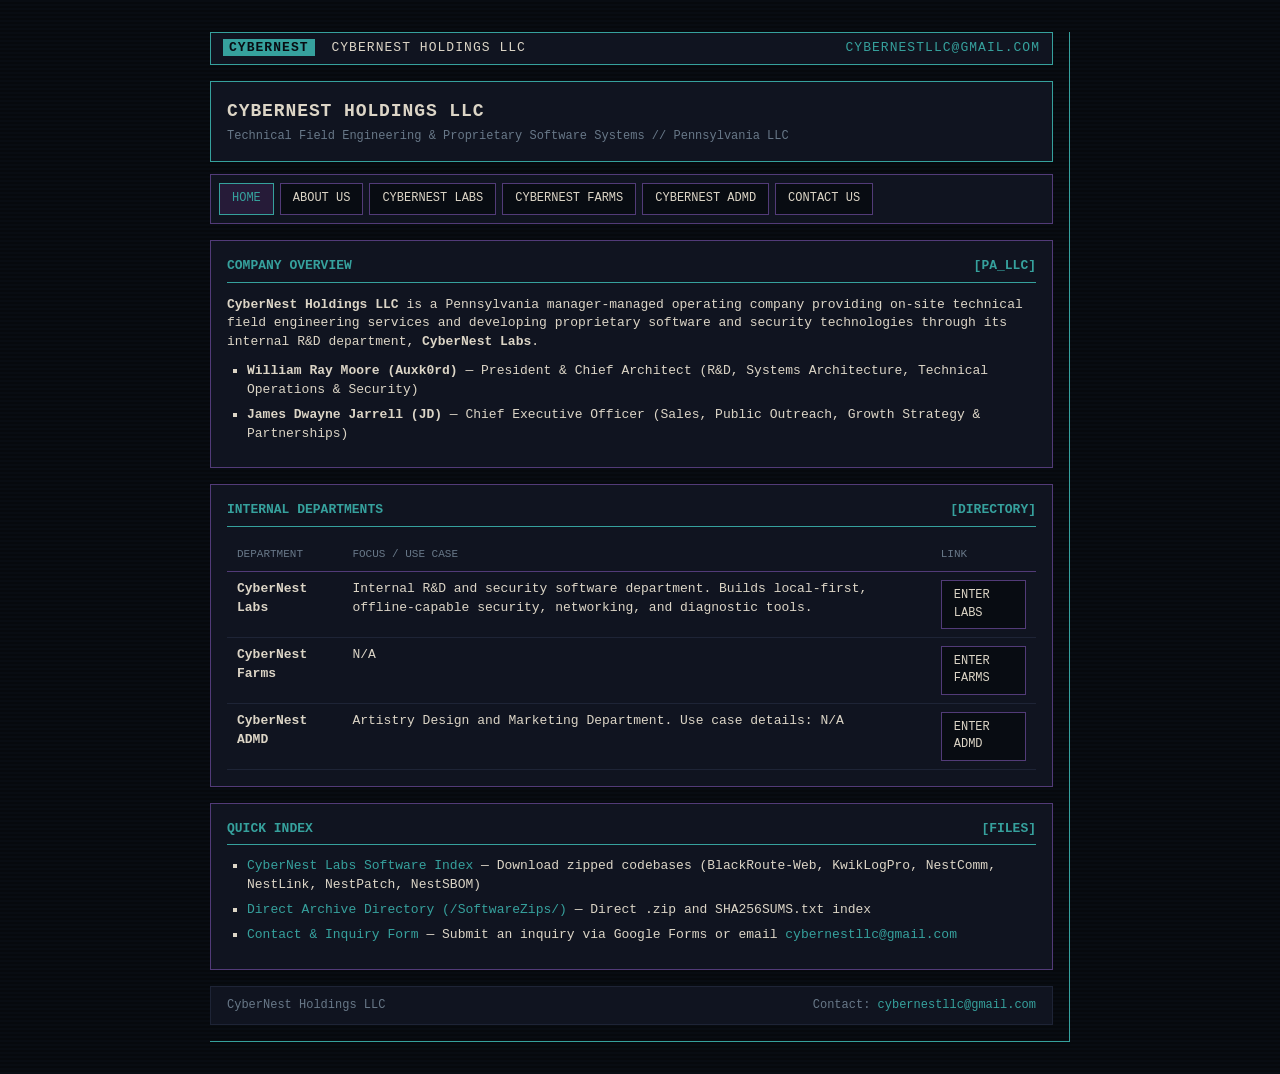
==== index.html @ 881db706 "Initial commit: CyberNest Holdings LLC Static Webcore Portal TODO / Pending Data Checklist: - [ ] Cy" ====
<!DOCTYPE html>
<html lang="en">
<head>
  <meta charset="UTF-8">
  <meta name="viewport" content="width=device-width, initial-scale=1.0">
  <title>CyberNest Holdings LLC</title>
  <link rel="stylesheet" href="Context/ProjDocs/ROOT_CONTEXT/synth-ledger.css">
  <link rel="stylesheet" href="synth-ledger-ext.css">
</head>
<body>
  <div class="frame-shell">
    <!-- TOP STATUS BAR -->
    <div class="status-bar">
      <div><span class="badge-cv">CYBERNEST</span> CyberNest Holdings LLC</div>
      <div><a href="mailto:cybernestllc@gmail.com">cybernestllc@gmail.com</a></div>
    </div>

    <!-- HEADER -->
    <header class="site-header">
      <div class="site-title">CyberNest Holdings LLC</div>
      <div class="site-tagline">Technical Field Engineering &amp; Proprietary Software Systems // Pennsylvania LLC</div>
    </header>

    <!-- SIMPLE NAVIGATION -->
    <nav class="nav-bank">
      <a class="btn-bank active" href="index.html">Home</a>
      <a class="btn-bank" href="AboutUs/index.html">About Us</a>
      <a class="btn-bank" href="Depts/Labs_Landing/index.html">CyberNest Labs</a>
      <a class="btn-bank" href="Depts/Farms_Landing/index.html">CyberNest Farms</a>
      <a class="btn-bank" href="Depts/ADMD_Landing/index.html">CyberNest ADMD</a>
      <a class="btn-bank" href="ContactUs/index.html">Contact Us</a>
    </nav>

    <!-- OVERVIEW -->
    <section class="panel">
      <div class="panel-header">
        <span>Company Overview</span>
        <span>[PA_LLC]</span>
      </div>
      <p>
        <strong>CyberNest Holdings LLC</strong> is a Pennsylvania manager-managed operating company providing on-site technical field engineering services and developing proprietary software and security technologies through its internal R&amp;D department, <strong>CyberNest Labs</strong>.
      </p>
      <ul class="simple-list">
        <li><strong>William Ray Moore (Auxk0rd)</strong> &mdash; President &amp; Chief Architect (R&amp;D, Systems Architecture, Technical Operations &amp; Security)</li>
        <li><strong>James Dwayne Jarrell (JD)</strong> &mdash; Chief Executive Officer (Sales, Public Outreach, Growth Strategy &amp; Partnerships)</li>
      </ul>
    </section>

    <!-- DEPARTMENTS -->
    <section class="panel">
      <div class="panel-header">
        <span>Internal Departments</span>
        <span>[DIRECTORY]</span>
      </div>
      <div class="table-wrap">
        <table>
          <thead>
            <tr>
              <th>Department</th>
              <th>Focus / Use Case</th>
              <th>Link</th>
            </tr>
          </thead>
          <tbody>
            <tr>
              <td><strong>CyberNest Labs</strong></td>
              <td>Internal R&amp;D and security software department. Builds local-first, offline-capable security, networking, and diagnostic tools.</td>
              <td><a class="btn-bank" href="Depts/Labs_Landing/index.html">Enter Labs</a></td>
            </tr>
            <!-- TODO: Populate CyberNest Farms and CyberNest ADMD use case summaries once departmental documentation is finalized. -->
            <tr>
              <td><strong>CyberNest Farms</strong></td>
              <td>N/A</td>
              <td><a class="btn-bank" href="Depts/Farms_Landing/index.html">Enter Farms</a></td>
            </tr>
            <tr>
              <td><strong>CyberNest ADMD</strong></td>
              <td>Artistry Design and Marketing Department. Use case details: N/A</td>
              <td><a class="btn-bank" href="Depts/ADMD_Landing/index.html">Enter ADMD</a></td>
            </tr>
          </tbody>
        </table>
      </div>
    </section>

    <!-- QUICK LINKS: SOFTWARE & PUBLIC DOCS -->
    <section class="panel">
      <div class="panel-header">
        <span>Quick Index</span>
        <span>[FILES]</span>
      </div>
      <ul class="simple-list">
        <li><a href="Depts/Labs_Landing/index.html">CyberNest Labs Software Index</a> &mdash; Download zipped codebases (<code>BlackRoute-Web</code>, <code>KwikLogPro</code>, <code>NestComm</code>, <code>NestLink</code>, <code>NestPatch</code>, <code>NestSBOM</code>)</li>
        <li><a href="Context/ProjDocs/SoftwareZips/index.html">Direct Archive Directory (/SoftwareZips/)</a> &mdash; Direct <code>.zip</code> and <code>SHA256SUMS.txt</code> index</li>
        <li><a href="ContactUs/index.html">Contact &amp; Inquiry Form</a> &mdash; Submit an inquiry via Google Forms or email <a href="mailto:cybernestllc@gmail.com">cybernestllc@gmail.com</a></li>
      </ul>
    </section>

    <!-- FOOTER -->
    <footer class="site-footer">
      <div>CyberNest Holdings LLC</div>
      <div>Contact: <a href="mailto:cybernestllc@gmail.com">cybernestllc@gmail.com</a></div>
    </footer>
  </div>
</body>
</html>
---- Context/ProjDocs/ROOT_CONTEXT/synth-ledger.css ----
/* STYLE.MD // SYS.01 "NOCTURNAL SYNTH-LEDGER"
 * Aesthetic Triad: Webcore x Vocaloid x Fintech
 * Visual Reference: 90s Anime OVA Cel-Shading / Call of the Night Nocturnal Palette
 * Target Architecture: RPGS (Rust, Python, Go, Shell) + HTMX HTML-Over-The-Wire
 */

:root {
  --bg-void: #080C12;
  --bg-panel: #101420;
  --bg-purple: #261B38;
  --border-muted: #1E2436;
  --accent-purple: #523B78;
  --accent-cyan: #36A19D;
  --text-primary: #DCD5C6;
  --text-muted: #687888;
  --status-neg: #B85D78;
  --status-warn: #C9A654;
  --font-mono: 'JetBrains Mono', 'IBM Plex Mono', 'Fira Code', monospace;
}

/* 1. Global Orthogonal Enforcement */
*, *::before, *::after {
  box-sizing: border-box;
  border-radius: 0px !important;
  box-shadow: none !important;
}

body {
  background-color: var(--bg-void);
  color: var(--text-primary);
  font-family: var(--font-mono);
  font-size: 13px;
  line-height: 1.45;
  font-variant-numeric: tabular-nums;
  padding: 24px;
  /* 90s OVA CRT Scanline Overlay */
  background-image: linear-gradient(
    rgba(18, 16, 16, 0) 50%,
    rgba(0, 0, 0, 0.28) 50%
  );
  background-size: 100% 4px;
}

/* 2. Exposed OVA Wireframe Outer Shell */
.frame-shell {
  max-width: 1200px;
  margin: 0 auto;
  border-right: 1px solid var(--accent-cyan);
  border-bottom: 1px solid var(--accent-cyan);
  padding-right: 16px;
  padding-bottom: 16px;
}

/* 3. Top Telemetry Ticker */
.status-bar {
  display: flex;
  justify-content: space-between;
  align-items: center;
  border: 1px solid var(--accent-cyan);
  background: var(--bg-panel);
  padding: 6px 12px;
  margin-bottom: 16px;
  text-transform: uppercase;
  letter-spacing: 0.08em;
}

.badge-cv {
  background: var(--accent-cyan);
  color: var(--bg-void);
  font-weight: 700;
  padding: 1px 6px;
  margin-right: 8px;
}

/* 4. Rectangular Grid & Panels */
.grid-workspace {
  display: grid;
  grid-template-columns: 300px 1fr;
  gap: 16px;
  align-items: start;
}

.panel {
  background: var(--bg-panel);
  border: 1px solid var(--accent-purple);
  padding: 12px;
}

.panel-header {
  border-bottom: 1px solid var(--accent-cyan);
  padding-bottom: 6px;
  margin-bottom: 12px;
  display: flex;
  justify-content: space-between;
  color: var(--accent-cyan);
  font-weight: 700;
  text-transform: uppercase;
}

/* 5. Vocaloid Bank Navigation / HTMX Triggers */
.nav-bank {
  display: flex;
  flex-wrap: wrap;
  gap: 6px;
  margin-bottom: 12px;
}

button, .btn-bank {
  background: var(--bg-void);
  color: var(--text-primary);
  border: 1px solid var(--accent-purple);
  padding: 6px 12px;
  font-family: var(--font-mono);
  font-size: 12px;
  cursor: pointer;
  text-transform: uppercase;
}

button:hover, .btn-bank:hover, .btn-bank.active {
  background: var(--bg-purple);
  border-color: var(--accent-cyan);
  color: var(--accent-cyan);
}

/* 6. Synth Step-Meters */
.param-block {
  margin-bottom: 10px;
}

.param-meta {
  display: flex;
  justify-content: space-between;
  font-size: 11px;
  color: var(--text-muted);
}

.step-meter {
  color: var(--accent-cyan);
  letter-spacing: 2px;
  font-size: 12px;
  overflow: hidden;
  white-space: nowrap;
}

/* 7. Fintech Ledger Tables */
table {
  width: 100%;
  border-collapse: collapse;
}

th, td {
  text-align: left;
  padding: 8px 10px;
  border-bottom: 1px solid var(--border-muted);
}

th {
  color: var(--text-muted);
  font-weight: 400;
  border-bottom: 1px solid var(--accent-purple);
  font-size: 11px;
  text-transform: uppercase;
}

tr:hover {
  background: var(--bg-purple);
}

.num-right { text-align: right; font-variant-numeric: tabular-nums; }
.val-pos   { color: var(--accent-cyan); }
.val-neg   { color: var(--status-neg); }
.val-warn  { color: var(--status-warn); }
.val-muted { color: var(--text-muted); }

/* 8. HTMX Request States */
.htmx-indicator {
  opacity: 0;
  color: var(--status-warn);
  transition: opacity 75ms linear;
}
.htmx-request .htmx-indicator,
.htmx-request.htmx-indicator {
  opacity: 1;
}
---- synth-ledger-ext.css ----
/* SYS.01 // NOCTURNAL SYNTH-LEDGER - SIMPLE WEBCORE LAYOUT EXTENSION
 * Inherits color palette and orthogonal rules from Context/ProjDocs/ROOT_CONTEXT/synth-ledger.css
 */

body {
  min-height: 100vh;
  margin: 0;
  padding: 32px 16px;
}

.frame-shell {
  max-width: 860px;
  margin: 0 auto;
}

a {
  color: var(--accent-cyan);
  text-decoration: none;
}

a:hover {
  color: var(--text-primary);
  text-decoration: underline;
}

a.btn-bank {
  display: inline-block;
  text-decoration: none;
}

/* Simple Early-Web Header & Nav */
.site-header {
  background: var(--bg-panel);
  border: 1px solid var(--accent-cyan);
  padding: 16px;
  margin-bottom: 12px;
}

.site-title {
  font-size: 18px;
  font-weight: 700;
  color: var(--text-primary);
  letter-spacing: 0.05em;
  text-transform: uppercase;
}

.site-tagline {
  font-size: 12px;
  color: var(--text-muted);
  margin-top: 4px;
}

.nav-bank {
  background: var(--bg-panel);
  border: 1px solid var(--accent-purple);
  padding: 8px;
  margin-bottom: 16px;
  display: flex;
  flex-wrap: wrap;
  gap: 6px;
}

/* Content Panels */
.panel {
  margin-bottom: 16px;
  padding: 16px;
}

.panel p {
  margin-bottom: 10px;
}

.panel p:last-child {
  margin-bottom: 0;
}

.simple-list {
  list-style: square;
  padding-left: 20px;
  margin: 8px 0;
}

.simple-list li {
  margin-bottom: 6px;
}

/* Early-Internet Directory Table */
.table-wrap {
  width: 100%;
  overflow-x: auto;
}

td, th {
  vertical-align: top;
}

/* Simple Form Controls */
.form-row {
  margin-bottom: 12px;
}

.form-row label {
  display: block;
  font-size: 12px;
  color: var(--text-muted);
  margin-bottom: 4px;
  text-transform: uppercase;
}

input[type="text"],
input[type="email"],
select,
textarea {
  width: 100%;
  background: var(--bg-void);
  color: var(--text-primary);
  border: 1px solid var(--accent-purple);
  padding: 8px;
  font-family: var(--font-mono);
  font-size: 13px;
  outline: none;
}

input[type="text"]:focus,
input[type="email"]:focus,
select:focus,
textarea:focus {
  border-color: var(--accent-cyan);
}

textarea {
  min-height: 100px;
  resize: vertical;
}

.site-footer {
  border: 1px solid var(--border-muted);
  background: var(--bg-panel);
  padding: 10px 16px;
  font-size: 12px;
  color: var(--text-muted);
  display: flex;
  justify-content: space-between;
  flex-wrap: wrap;
  gap: 8px;
}
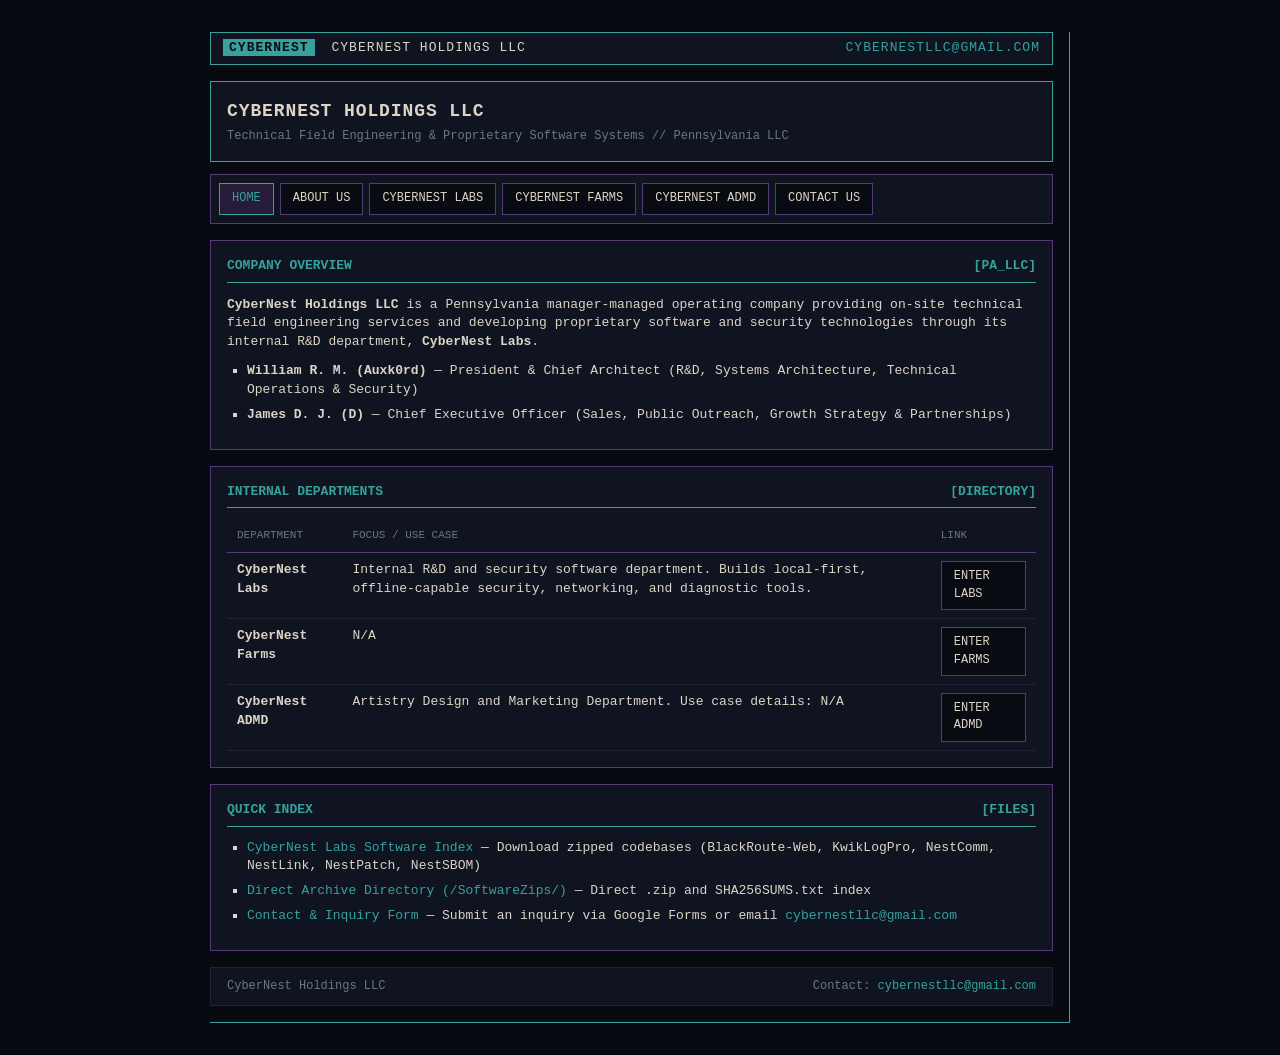
==== commit 3636560f: "Update leadership names to William R. M. (Auxk0rd) and James D. J. (D)" ====
--- a/index.html
+++ b/index.html
@@ -41,8 +41,8 @@
         <strong>CyberNest Holdings LLC</strong> is a Pennsylvania manager-managed operating company providing on-site technical field engineering services and developing proprietary software and security technologies through its internal R&amp;D department, <strong>CyberNest Labs</strong>.
       </p>
       <ul class="simple-list">
-        <li><strong>William Ray Moore (Auxk0rd)</strong> &mdash; President &amp; Chief Architect (R&amp;D, Systems Architecture, Technical Operations &amp; Security)</li>
-        <li><strong>James Dwayne Jarrell (JD)</strong> &mdash; Chief Executive Officer (Sales, Public Outreach, Growth Strategy &amp; Partnerships)</li>
+        <li><strong>William R. M. (Auxk0rd)</strong> &mdash; President &amp; Chief Architect (R&amp;D, Systems Architecture, Technical Operations &amp; Security)</li>
+        <li><strong>James D. J. (D)</strong> &mdash; Chief Executive Officer (Sales, Public Outreach, Growth Strategy &amp; Partnerships)</li>
       </ul>
     </section>
 
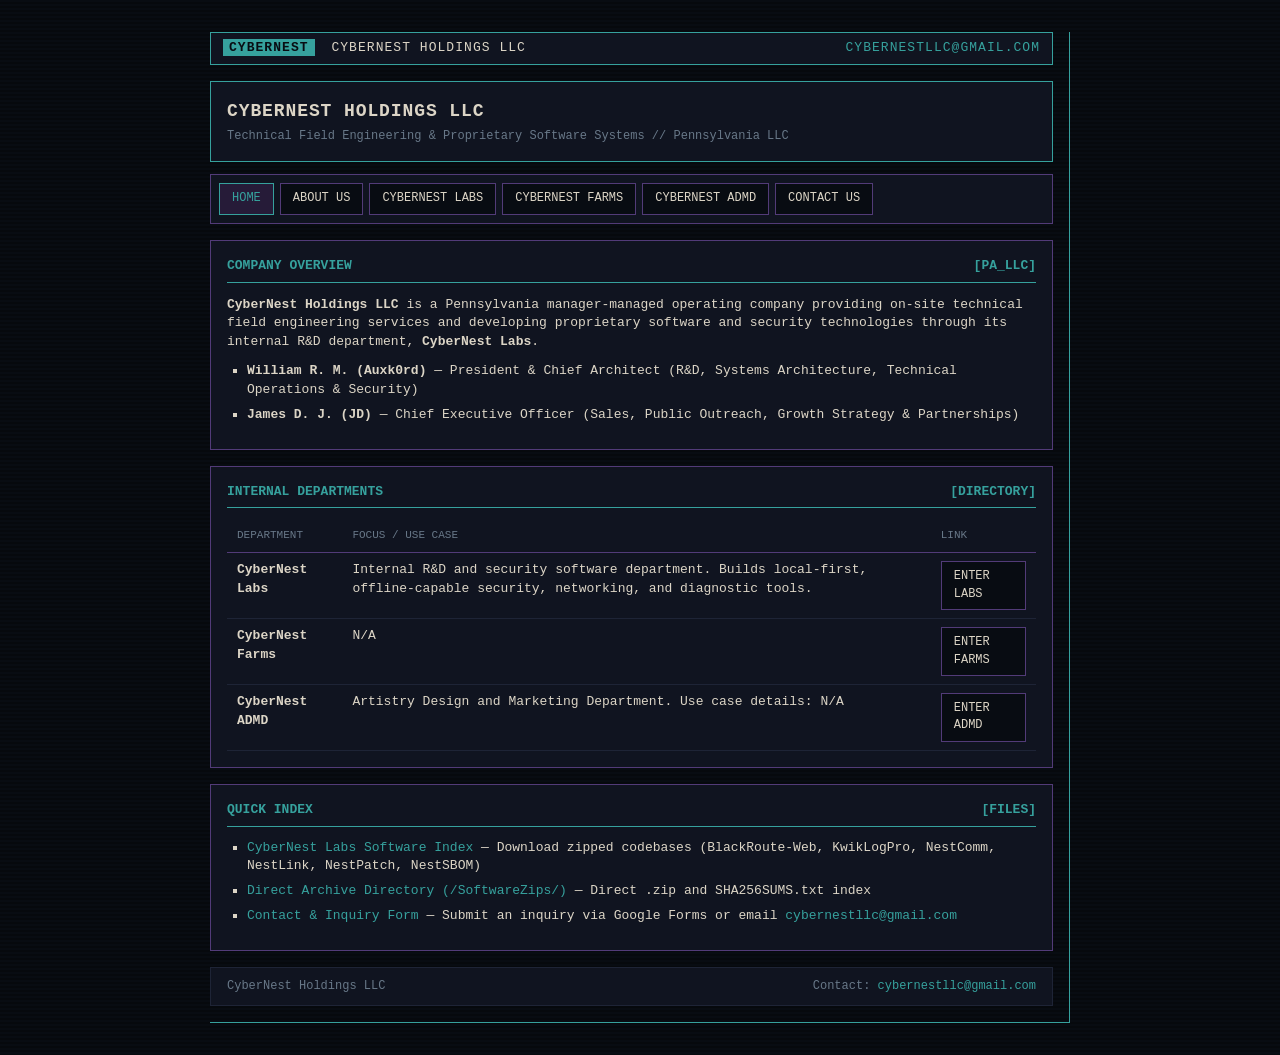
==== commit f416f257: "Update CEO attribution to James D. J. (JD)" ====
--- a/index.html
+++ b/index.html
@@ -42,7 +42,7 @@
       </p>
       <ul class="simple-list">
         <li><strong>William R. M. (Auxk0rd)</strong> &mdash; President &amp; Chief Architect (R&amp;D, Systems Architecture, Technical Operations &amp; Security)</li>
-        <li><strong>James D. J. (D)</strong> &mdash; Chief Executive Officer (Sales, Public Outreach, Growth Strategy &amp; Partnerships)</li>
+        <li><strong>James D. J. (JD)</strong> &mdash; Chief Executive Officer (Sales, Public Outreach, Growth Strategy &amp; Partnerships)</li>
       </ul>
     </section>
 
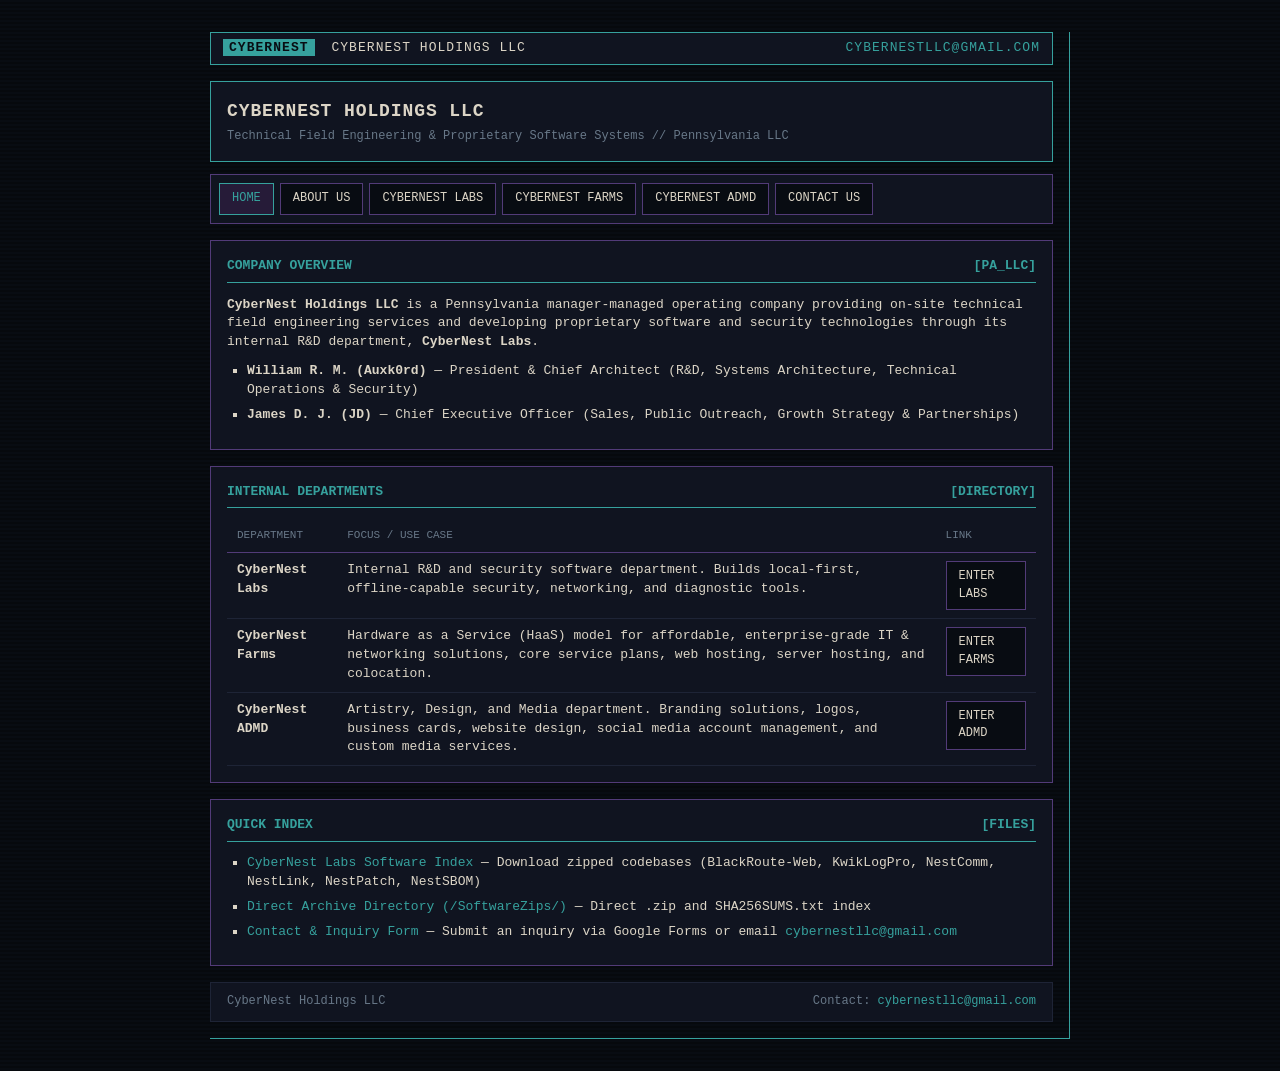
==== commit d2af6fdb: "Implement departmental outlines for CyberNest Farms and CyberNest ADMD across pages" ====
--- a/index.html
+++ b/index.html
@@ -2,6 +2,9 @@
 <html lang="en">
 <head>
   <meta charset="UTF-8">
+  <meta http-equiv="Cache-Control" content="no-cache, no-store, must-revalidate">
+  <meta http-equiv="Pragma" content="no-cache">
+  <meta http-equiv="Expires" content="0">
   <meta name="viewport" content="width=device-width, initial-scale=1.0">
   <title>CyberNest Holdings LLC</title>
   <link rel="stylesheet" href="Context/ProjDocs/ROOT_CONTEXT/synth-ledger.css">
@@ -67,15 +70,14 @@
               <td>Internal R&amp;D and security software department. Builds local-first, offline-capable security, networking, and diagnostic tools.</td>
               <td><a class="btn-bank" href="Depts/Labs_Landing/index.html">Enter Labs</a></td>
             </tr>
-            <!-- TODO: Populate CyberNest Farms and CyberNest ADMD use case summaries once departmental documentation is finalized. -->
             <tr>
               <td><strong>CyberNest Farms</strong></td>
-              <td>N/A</td>
+              <td>Hardware as a Service (HaaS) model for affordable, enterprise-grade IT &amp; networking solutions, core service plans, web hosting, server hosting, and colocation.</td>
               <td><a class="btn-bank" href="Depts/Farms_Landing/index.html">Enter Farms</a></td>
             </tr>
             <tr>
               <td><strong>CyberNest ADMD</strong></td>
-              <td>Artistry Design and Marketing Department. Use case details: N/A</td>
+              <td>Artistry, Design, and Media department. Branding solutions, logos, business cards, website design, social media account management, and custom media services.</td>
               <td><a class="btn-bank" href="Depts/ADMD_Landing/index.html">Enter ADMD</a></td>
             </tr>
           </tbody>
